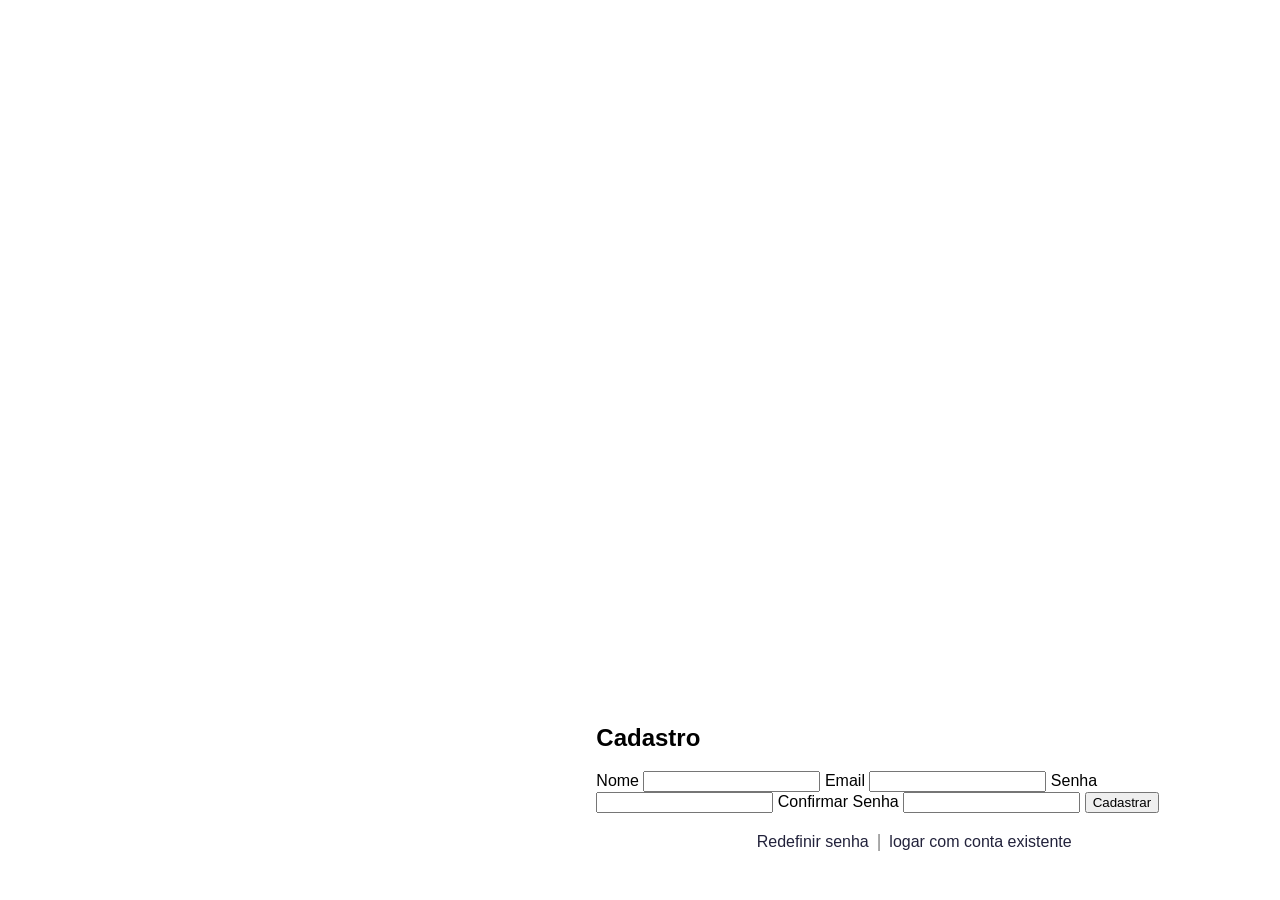
==== main/cadastro/index.html @ 2ace6598 "refinamento" ====
<!DOCTYPE html>
<html lang="pt-br">
<head>
    <meta charset="UTF-8">
    <meta name="viewport" content="width=device-width, initial-scale=1.0">
    <title>Tela de Login</title>
    <link rel="stylesheet" href="style.css">
</head>
<body>
    <div class="container">
        <div class="left-panel">
            <div class="left-text">
                <span class="blog-title">blog da comunidade assasins cred</span><br>
                <span class="dev-sign">dev:Gabriel valomi</span>
            </div>
        </div>
        <div class="right-panel">
            <form class="cadastro-form">
                <h2>Cadastro</h2>
                <label for="nome">Nome</label>
                <input type="text" id="nome" name="nome" required>
                <label for="email">Email</label>
                <input type="email" id="email" name="email" required>
                <label for="senha">Senha</label>
                <input type="password" id="senha" name="senha" required>
                <label for="confirmar-senha">Confirmar Senha</label>
                <input type="password" id="confirmar-senha" name="confirmar-senha" required>
                <button type="submit">Cadastrar</button>
                <div class="login-links">
                    <a href="#" class="login-link">Redefinir senha</a>
                    <span class="link-sep">|</span>
                    <a href="#" class="login-link">logar com conta existente</a>
                </div>
            </form>
        </div>
    </div>
    <script src="script.js"></script>
</body>
</html>
---- main/cadastro/style.css ----
.login-links {
    margin-top: 1.1rem;
    display: flex;
    justify-content: center;
    align-items: center;
    gap: 0.5rem;
}
.login-link {
    color: #22223b;
    text-decoration: none;
    font-size: 1rem;
    transition: color 0.2s;
    font-weight: 500;
}
.login-link:hover {
    color: #4a4e69;
    text-decoration: underline;
}
.link-sep {
    color: #888;
    font-size: 1.1rem;
    user-select: none;
}
.left-text {
    display: flex;
    flex-direction: column;
    align-items: flex-start;
}
.blog-title {
    color: #fff;
    font-style: italic;
    font-size: 2.1rem;
    font-weight: 600;
    line-height: 1.1;
}
.dev-sign {
    color: #fff;
    font-size: 1.3rem;
    margin-top: 0.2rem;
    font-style: italic;
    opacity: 0.9;
    line-height: 1.1;
}
body {
    margin: 0;
    padding: 0;
    font-family: Arial, sans-serif;
    background: url('background.jpeg') no-repeat center center fixed;
    background-size: cover;
}

.container {
    display: flex;
    height: 100vh;
}

.left-panel {
    background: none;
    color: #fff;
    width: 40%;
    display: flex;
    align-items: center;
    justify-content: center;
    flex-direction: column;
    font-size: 1.1rem;
    padding: 2rem;
    box-shadow: none;
    backdrop-filter: none;
}

.right-panel {
    background: none;
    width: 60%;
    display: flex;
    align-items: flex-end;
    justify-content: flex-end;
    padding: 3rem;
    box-sizing: border-box;
}

.login-form {
    background: #fff;
    padding: 2rem 3rem;
    border-radius: 16px;
    box-shadow: 0 8px 32px rgba(0,0,0,0.25);
    display: flex;
    flex-direction: column;
    min-width: 320px;
    min-height: 340px;
    margin-bottom: 0;
    margin-right: 0;
}

.login-form h2 {
    margin-bottom: 1.5rem;
    color: #22223b;
}

.login-form label {
    margin-bottom: 0.5rem;
    color: #22223b;
}

.login-form input {
    margin-bottom: 1rem;
    padding: 0.7rem;
    border: 1px solid #ccc;
    border-radius: 4px;
    font-size: 1rem;
}

.login-form button {
    padding: 0.7rem;
    background: #22223b;
    color: #fff;
    border: none;
    border-radius: 4px;
    font-size: 1rem;
    cursor: pointer;
    transition: background 0.2s;
}

.login-form button:hover {
    background: #4a4e69;
}
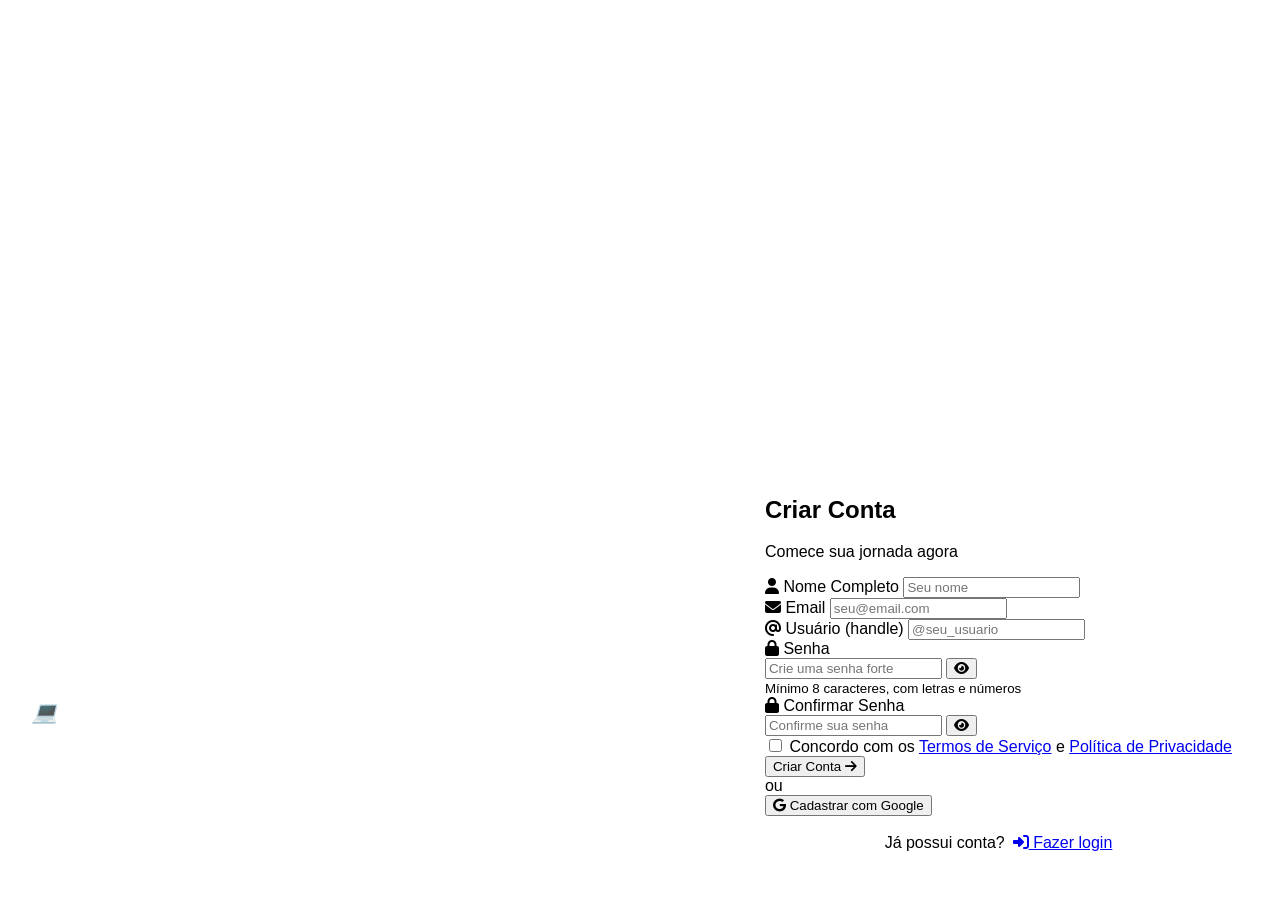
==== commit d0d2000d: "atualização" ====
--- a/main/cadastro/index.html
+++ b/main/cadastro/index.html
@@ -3,37 +3,131 @@
 <head>
     <meta charset="UTF-8">
     <meta name="viewport" content="width=device-width, initial-scale=1.0">
-    <title>Tela de Login</title>
+    <title>Cadastro - Blog Assassins Cred</title>
     <link rel="stylesheet" href="style.css">
+    <link rel="stylesheet" href="https://cdnjs.cloudflare.com/ajax/libs/font-awesome/6.4.0/css/all.min.css">
 </head>
-<body>
+<body class="cadastro-page">
     <div class="container">
         <div class="left-panel">
-            <div class="left-text">
-                <span class="blog-title">blog da comunidade assasins cred</span><br>
-                <span class="dev-sign">dev:Gabriel valomi</span>
+            <div class="left-content">
+                <div class="logo">
+                    <i class="fas fa-book-open"></i>
+                </div>
+                <h1 class="blog-title">Blog Assassins Cred</h1>
+                <p class="blog-subtitle">Junte-se à nossa comunidade de desenvolvedores e entusiastas de tecnologia</p>
+                <div class="benefits">
+                    <div class="benefit">
+                        <i class="fas fa-heart"></i>
+                        <div>
+                            <h4>Comunidade</h4>
+                            <p>Conecte-se com desenvolvedores de todo o mundo</p>
+                        </div>
+                    </div>
+                    <div class="benefit">
+                        <i class="fas fa-lightbulb"></i>
+                        <div>
+                            <h4>Conhecimento</h4>
+                            <p>Compartilhe e aprenda novos conceitos</p>
+                        </div>
+                    </div>
+                    <div class="benefit">
+                        <i class="fas fa-rocket"></i>
+                        <div>
+                            <h4>Crescimento</h4>
+                            <p>Desenvolva suas habilidades com a comunidade</p>
+                        </div>
+                    </div>
+                </div>
+                <p class="dev-sign">💻 Desenvolvido por Gabriel Valomi</p>
             </div>
         </div>
         <div class="right-panel">
-            <form class="cadastro-form">
-                <h2>Cadastro</h2>
-                <label for="nome">Nome</label>
-                <input type="text" id="nome" name="nome" required>
-                <label for="email">Email</label>
-                <input type="email" id="email" name="email" required>
-                <label for="senha">Senha</label>
-                <input type="password" id="senha" name="senha" required>
-                <label for="confirmar-senha">Confirmar Senha</label>
-                <input type="password" id="confirmar-senha" name="confirmar-senha" required>
-                <button type="submit">Cadastrar</button>
+            <form class="cadastro-form" id="cadastroForm">
+                <div class="form-header">
+                    <h2>Criar Conta</h2>
+                    <p>Comece sua jornada agora</p>
+                </div>
+
+                <div class="form-row">
+                    <div class="form-group">
+                        <label for="nome">
+                            <i class="fas fa-user"></i> Nome Completo
+                        </label>
+                        <input type="text" id="nome" name="nome" placeholder="Seu nome" required>
+                    </div>
+                </div>
+
+                <div class="form-group">
+                    <label for="email">
+                        <i class="fas fa-envelope"></i> Email
+                    </label>
+                    <input type="email" id="email" name="email" placeholder="seu@email.com" required>
+                </div>
+
+                <div class="form-group">
+                    <label for="usuario">
+                        <i class="fas fa-at"></i> Usuário (handle)
+                    </label>
+                    <input type="text" id="usuario" name="usuario" placeholder="@seu_usuario" required>
+                </div>
+
+                <div class="form-group">
+                    <label for="senha">
+                        <i class="fas fa-lock"></i> Senha
+                    </label>
+                    <div class="password-input">
+                        <input type="password" id="senha" name="senha" placeholder="Crie uma senha forte" required>
+                        <button type="button" class="toggle-password" id="togglePassword">
+                            <i class="fas fa-eye"></i>
+                        </button>
+                    </div>
+                    <small class="password-hint">Mínimo 8 caracteres, com letras e números</small>
+                </div>
+
+                <div class="form-group">
+                    <label for="confirmar-senha">
+                        <i class="fas fa-lock"></i> Confirmar Senha
+                    </label>
+                    <div class="password-input">
+                        <input type="password" id="confirmar-senha" name="confirmar-senha" placeholder="Confirme sua senha" required>
+                        <button type="button" class="toggle-password" id="togglePasswordConfirm">
+                            <i class="fas fa-eye"></i>
+                        </button>
+                    </div>
+                </div>
+
+                <div class="form-checkbox">
+                    <input type="checkbox" id="termos" name="termos" required>
+                    <label for="termos">
+                        Concordo com os <a href="#" class="link-inline">Termos de Serviço</a> e 
+                        <a href="#" class="link-inline">Política de Privacidade</a>
+                    </label>
+                </div>
+
+                <button type="submit" class="btn-cadastro">
+                    <span>Criar Conta</span>
+                    <i class="fas fa-arrow-right"></i>
+                </button>
+
+                <div class="divider">
+                    <span>ou</span>
+                </div>
+
+                <button type="button" class="btn-social" id="googleCadastro">
+                    <i class="fab fa-google"></i> Cadastrar com Google
+                </button>
+
                 <div class="login-links">
-                    <a href="#" class="login-link">Redefinir senha</a>
-                    <span class="link-sep">|</span>
-                    <a href="#" class="login-link">logar com conta existente</a>
+                    <span>Já possui conta?</span>
+                    <a href="../login/login.html" class="link">
+                        <i class="fas fa-sign-in-alt"></i> Fazer login
+                    </a>
                 </div>
             </form>
         </div>
     </div>
+
     <script src="script.js"></script>
 </body>
 </html>
